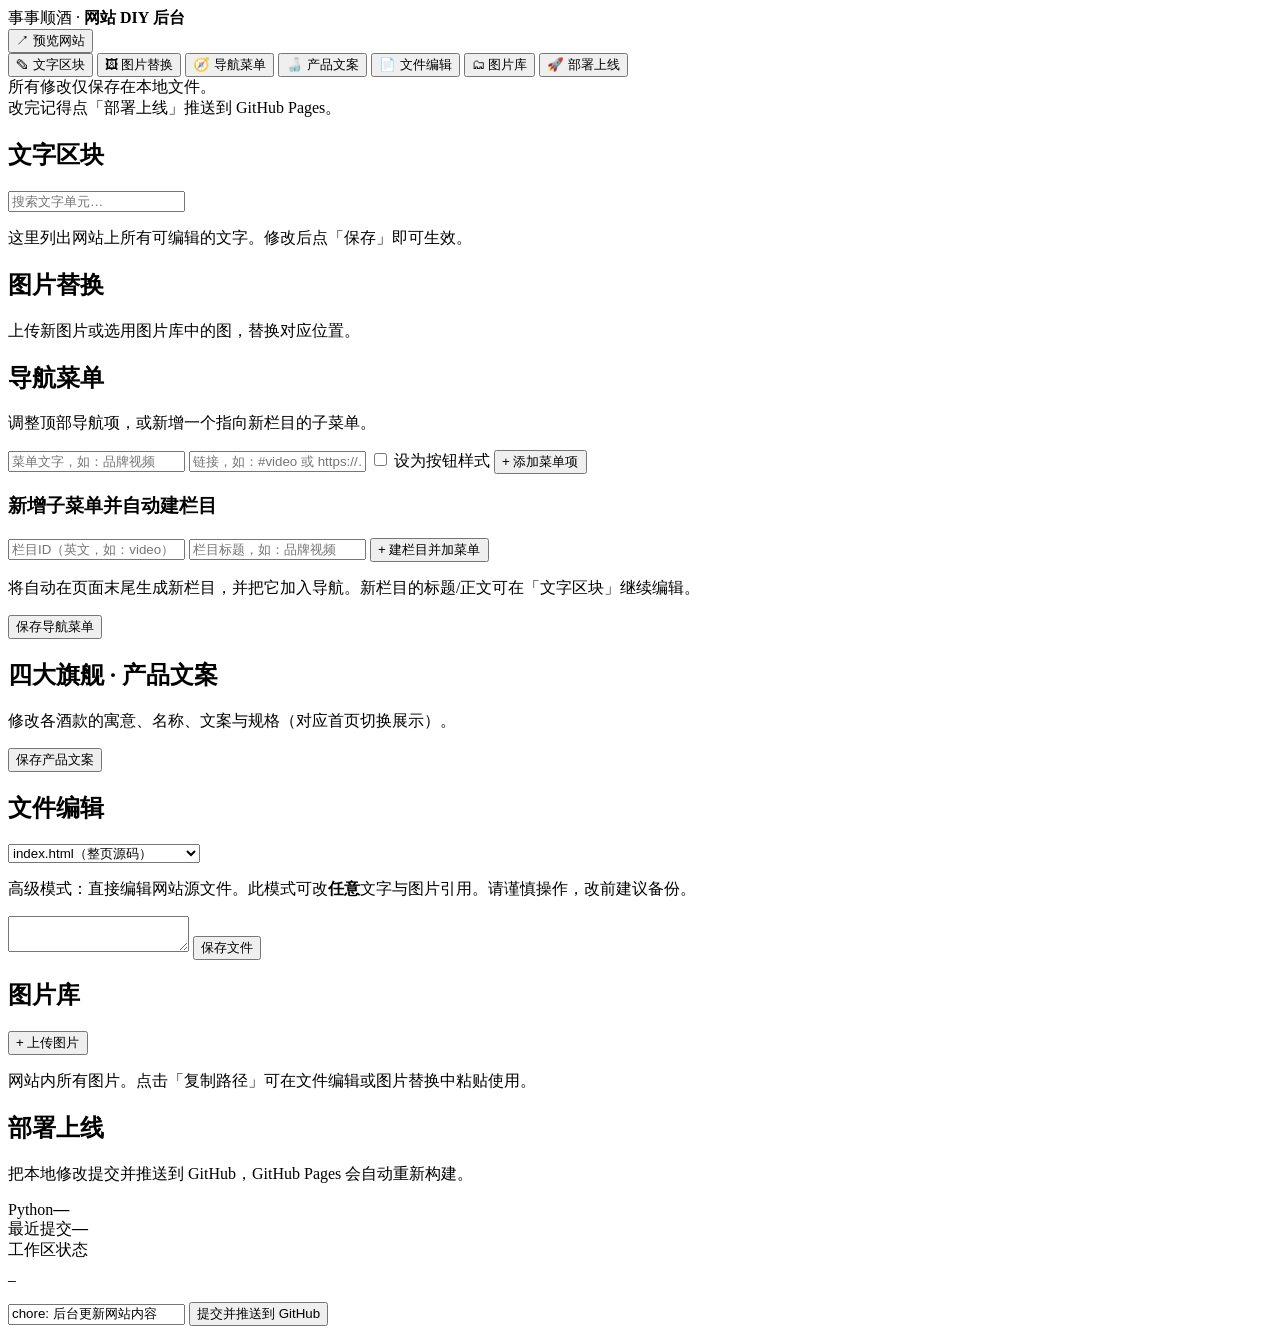
==== admin/static/admin.html @ dc4a951a "feat: 新增可移植网站 DIY 后台（本地 Python 服务，免依赖） - admin/server.py：纯标准库 HTTP 服务，编辑文字/图片、管理导航与产品、上传素材、新增子菜单、一键 " ====
<!DOCTYPE html>
<html lang="zh-CN">
<head>
<meta charset="UTF-8">
<meta name="viewport" content="width=device-width, initial-scale=1.0">
<title>事事顺酒 · 网站 DIY 后台</title>
<link rel="stylesheet" href="static/admin.css">
</head>
<body>
<header class="topbar">
  <div class="brand">事事顺酒 · <strong>网站 DIY 后台</strong></div>
  <div class="topbar-actions">
    <button id="previewBtn" class="btn ghost">↗ 预览网站</button>
    <span id="saveHint" class="save-hint"></span>
  </div>
</header>

<div class="layout">
  <aside class="sidebar">
    <nav>
      <button class="nav-item active" data-panel="blocks">✎ 文字区块</button>
      <button class="nav-item" data-panel="images">🖼 图片替换</button>
      <button class="nav-item" data-panel="menu">🧭 导航菜单</button>
      <button class="nav-item" data-panel="products">🍶 产品文案</button>
      <button class="nav-item" data-panel="files">📄 文件编辑</button>
      <button class="nav-item" data-panel="library">🗂 图片库</button>
      <button class="nav-item" data-panel="deploy">🚀 部署上线</button>
    </nav>
    <div class="sidebar-tip">
      所有修改仅保存在本地文件。<br>
      改完记得点「部署上线」推送到 GitHub Pages。
    </div>
  </aside>

  <main class="content">
    <!-- 文字区块 -->
    <section class="panel active" id="panel-blocks">
      <div class="panel-head">
        <h2>文字区块</h2>
        <input id="blockSearch" class="search" placeholder="搜索文字单元…">
      </div>
      <p class="panel-desc">这里列出网站上所有可编辑的文字。修改后点「保存」即可生效。</p>
      <div id="blocksList" class="cards"></div>
    </section>

    <!-- 图片替换 -->
    <section class="panel" id="panel-images">
      <div class="panel-head"><h2>图片替换</h2></div>
      <p class="panel-desc">上传新图片或选用图片库中的图，替换对应位置。</p>
      <div id="imagesList" class="cards"></div>
    </section>

    <!-- 导航菜单 -->
    <section class="panel" id="panel-menu">
      <div class="panel-head"><h2>导航菜单</h2></div>
      <p class="panel-desc">调整顶部导航项，或新增一个指向新栏目的子菜单。</p>
      <div id="menuList" class="menu-editor"></div>
      <div class="add-row">
        <input id="menuLabel" placeholder="菜单文字，如：品牌视频">
        <input id="menuHref" placeholder="链接，如：#video 或 https://…">
        <label class="chk"><input type="checkbox" id="menuCta"> 设为按钮样式</label>
        <button id="addMenuBtn" class="btn">+ 添加菜单项</button>
      </div>
      <div class="add-section-box">
        <h3>新增子菜单并自动建栏目</h3>
        <input id="secId" placeholder="栏目ID（英文，如：video）">
        <input id="secTitle" placeholder="栏目标题，如：品牌视频">
        <button id="addSectionBtn" class="btn gold">+ 建栏目并加菜单</button>
        <p class="hint">将自动在页面末尾生成新栏目，并把它加入导航。新栏目的标题/正文可在「文字区块」继续编辑。</p>
      </div>
      <button id="saveMenuBtn" class="btn gold big">保存导航菜单</button>
    </section>

    <!-- 产品文案 -->
    <section class="panel" id="panel-products">
      <div class="panel-head"><h2>四大旗舰 · 产品文案</h2></div>
      <p class="panel-desc">修改各酒款的寓意、名称、文案与规格（对应首页切换展示）。</p>
      <div id="productsList" class="cards"></div>
      <button id="saveProductsBtn" class="btn gold big">保存产品文案</button>
    </section>

    <!-- 文件编辑 -->
    <section class="panel" id="panel-files">
      <div class="panel-head">
        <h2>文件编辑</h2>
        <select id="fileSelect" class="search">
          <option value="index.html">index.html（整页源码）</option>
          <option value="assets/css/style.css">assets/css/style.css（样式）</option>
          <option value="assets/js/main.js">assets/js/main.js（交互）</option>
        </select>
      </div>
      <p class="panel-desc">高级模式：直接编辑网站源文件。此模式可改<strong>任意</strong>文字与图片引用。请谨慎操作，改前建议备份。</p>
      <textarea id="fileEditor" class="code" spellcheck="false"></textarea>
      <button id="saveFileBtn" class="btn gold big">保存文件</button>
    </section>

    <!-- 图片库 -->
    <section class="panel" id="panel-library">
      <div class="panel-head">
        <h2>图片库</h2>
        <input id="uploadFile" type="file" accept="image/*" hidden>
        <button id="uploadBtn" class="btn">+ 上传图片</button>
      </div>
      <p class="panel-desc">网站内所有图片。点击「复制路径」可在文件编辑或图片替换中粘贴使用。</p>
      <div id="libraryGrid" class="library"></div>
    </section>

    <!-- 部署 -->
    <section class="panel" id="panel-deploy">
      <div class="panel-head"><h2>部署上线</h2></div>
      <p class="panel-desc">把本地修改提交并推送到 GitHub，GitHub Pages 会自动重新构建。</p>
      <div class="status-box">
        <div class="status-line"><span>Python</span><b id="stPython">—</b></div>
        <div class="status-line"><span>最近提交</span><b id="stLast">—</b></div>
        <div class="status-line"><span>工作区状态</span><pre id="stStatus">—</pre></div>
      </div>
      <input id="deployMsg" class="search full" placeholder="提交说明，如：更新首页文案与产品图" value="chore: 后台更新网站内容">
      <button id="deployBtn" class="btn gold big">提交并推送到 GitHub</button>
      <pre id="deployOut" class="deploy-out"></pre>
    </section>
  </main>
</div>

<script src="static/admin.js"></script>
</body>
</html>
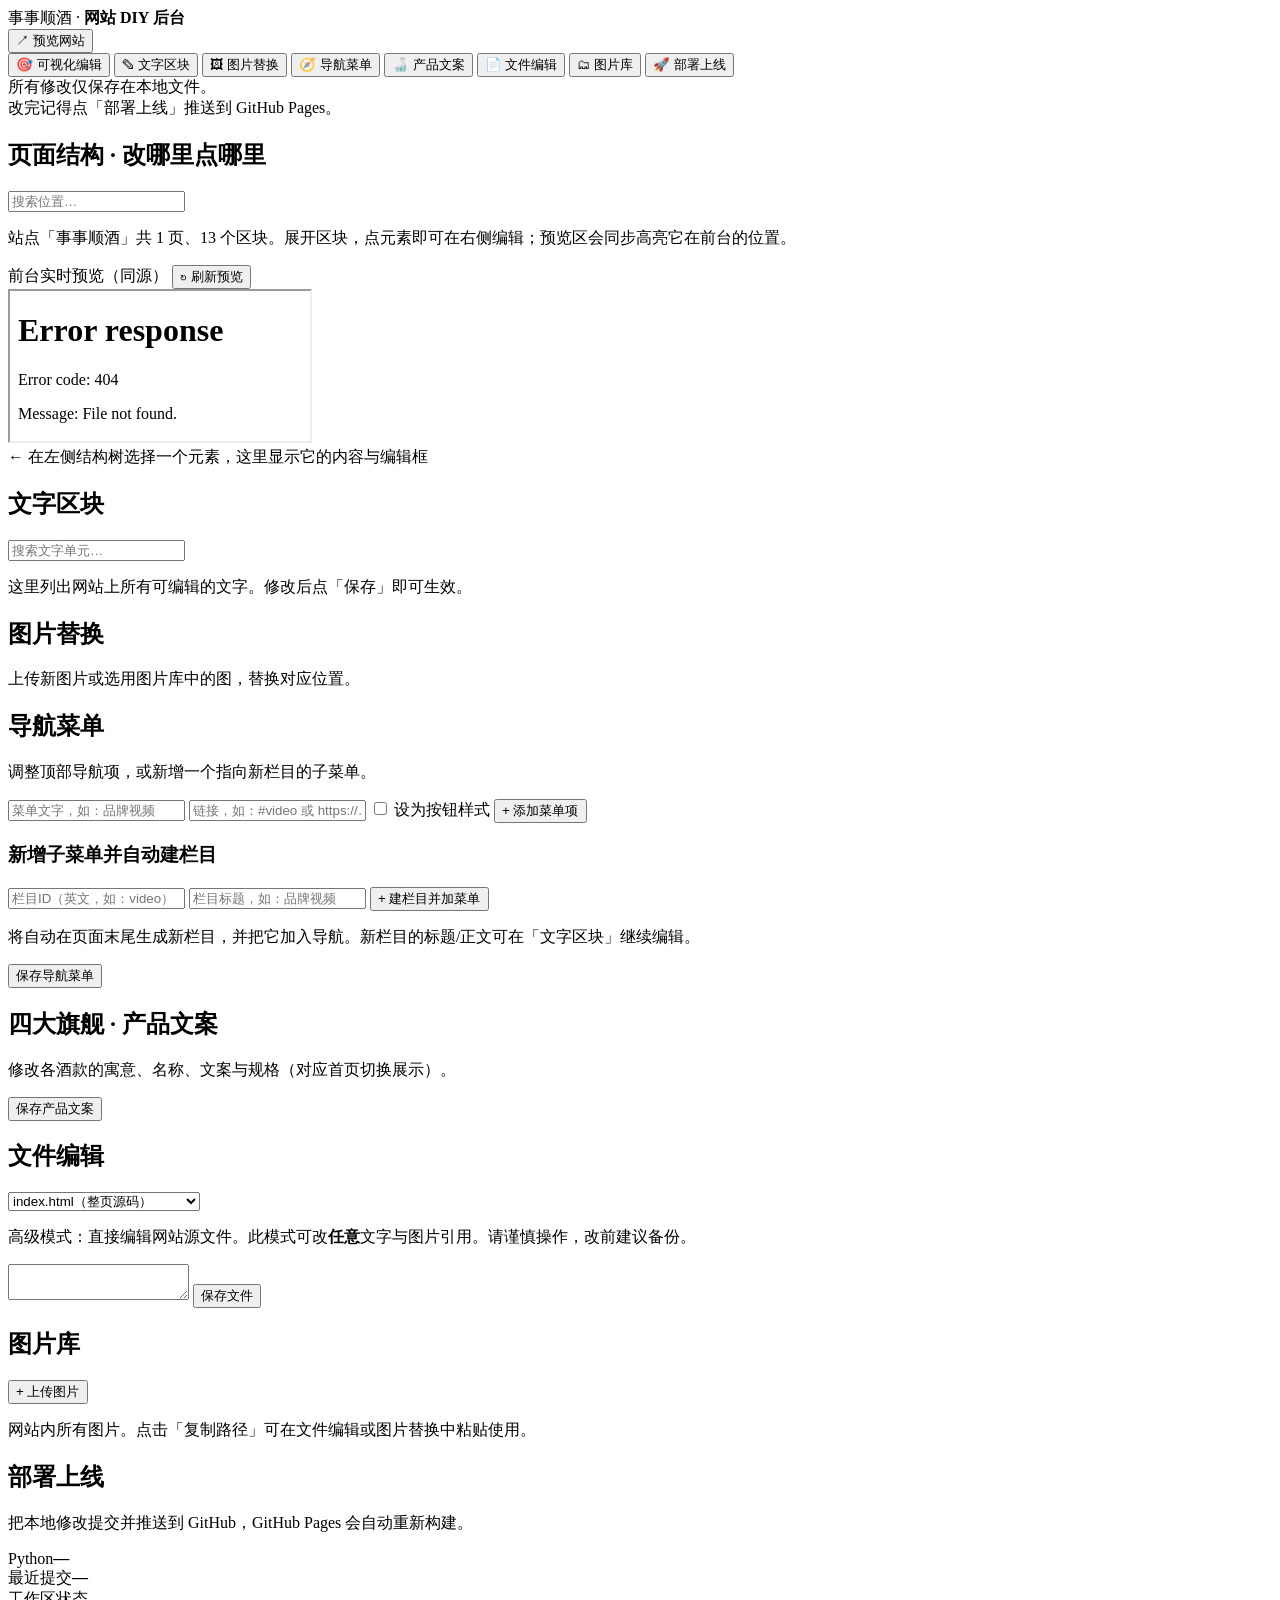
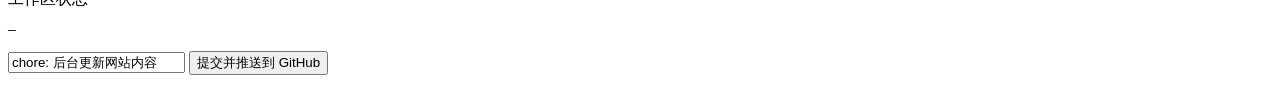
==== commit 3af93d30: "feat: 事顺站可视化编辑后台 — 结构树定位+预览高亮+图片视频替换；修复9处错位标记" ====
--- a/admin/static/admin.html
+++ b/admin/static/admin.html
@@ -18,7 +18,8 @@
 <div class="layout">
   <aside class="sidebar">
     <nav>
-      <button class="nav-item active" data-panel="blocks">✎ 文字区块</button>
+      <button class="nav-item active" data-panel="visual">🎯 可视化编辑</button>
+      <button class="nav-item" data-panel="blocks">✎ 文字区块</button>
       <button class="nav-item" data-panel="images">🖼 图片替换</button>
       <button class="nav-item" data-panel="menu">🧭 导航菜单</button>
       <button class="nav-item" data-panel="products">🍶 产品文案</button>
@@ -33,8 +34,32 @@
   </aside>
 
   <main class="content">
+    <!-- 可视化编辑（主面板） -->
+    <section class="panel active" id="panel-visual">
+      <div class="visual-layout">
+        <div class="tree-pane">
+          <div class="panel-head">
+            <h2>页面结构 · 改哪里点哪里</h2>
+            <input id="treeSearch" class="search" placeholder="搜索位置…">
+          </div>
+          <p class="panel-desc">站点「事事顺酒」共 1 页、13 个区块。展开区块，点元素即可在右侧编辑；预览区会同步高亮它在前台的位置。</p>
+          <div id="treeView" class="tree"></div>
+        </div>
+        <div class="preview-pane">
+          <div class="preview-bar">
+            <span>前台实时预览（同源）</span>
+            <button id="refreshPreview" class="btn small ghost">↻ 刷新预览</button>
+          </div>
+          <iframe id="previewFrame" src="/site/index.html" title="前台预览"></iframe>
+        </div>
+        <div class="edit-pane" id="editPane">
+          <div class="edit-empty">← 在左侧结构树选择一个元素，这里显示它的内容与编辑框</div>
+        </div>
+      </div>
+    </section>
+
     <!-- 文字区块 -->
-    <section class="panel active" id="panel-blocks">
+    <section class="panel" id="panel-blocks">
       <div class="panel-head">
         <h2>文字区块</h2>
         <input id="blockSearch" class="search" placeholder="搜索文字单元…">
